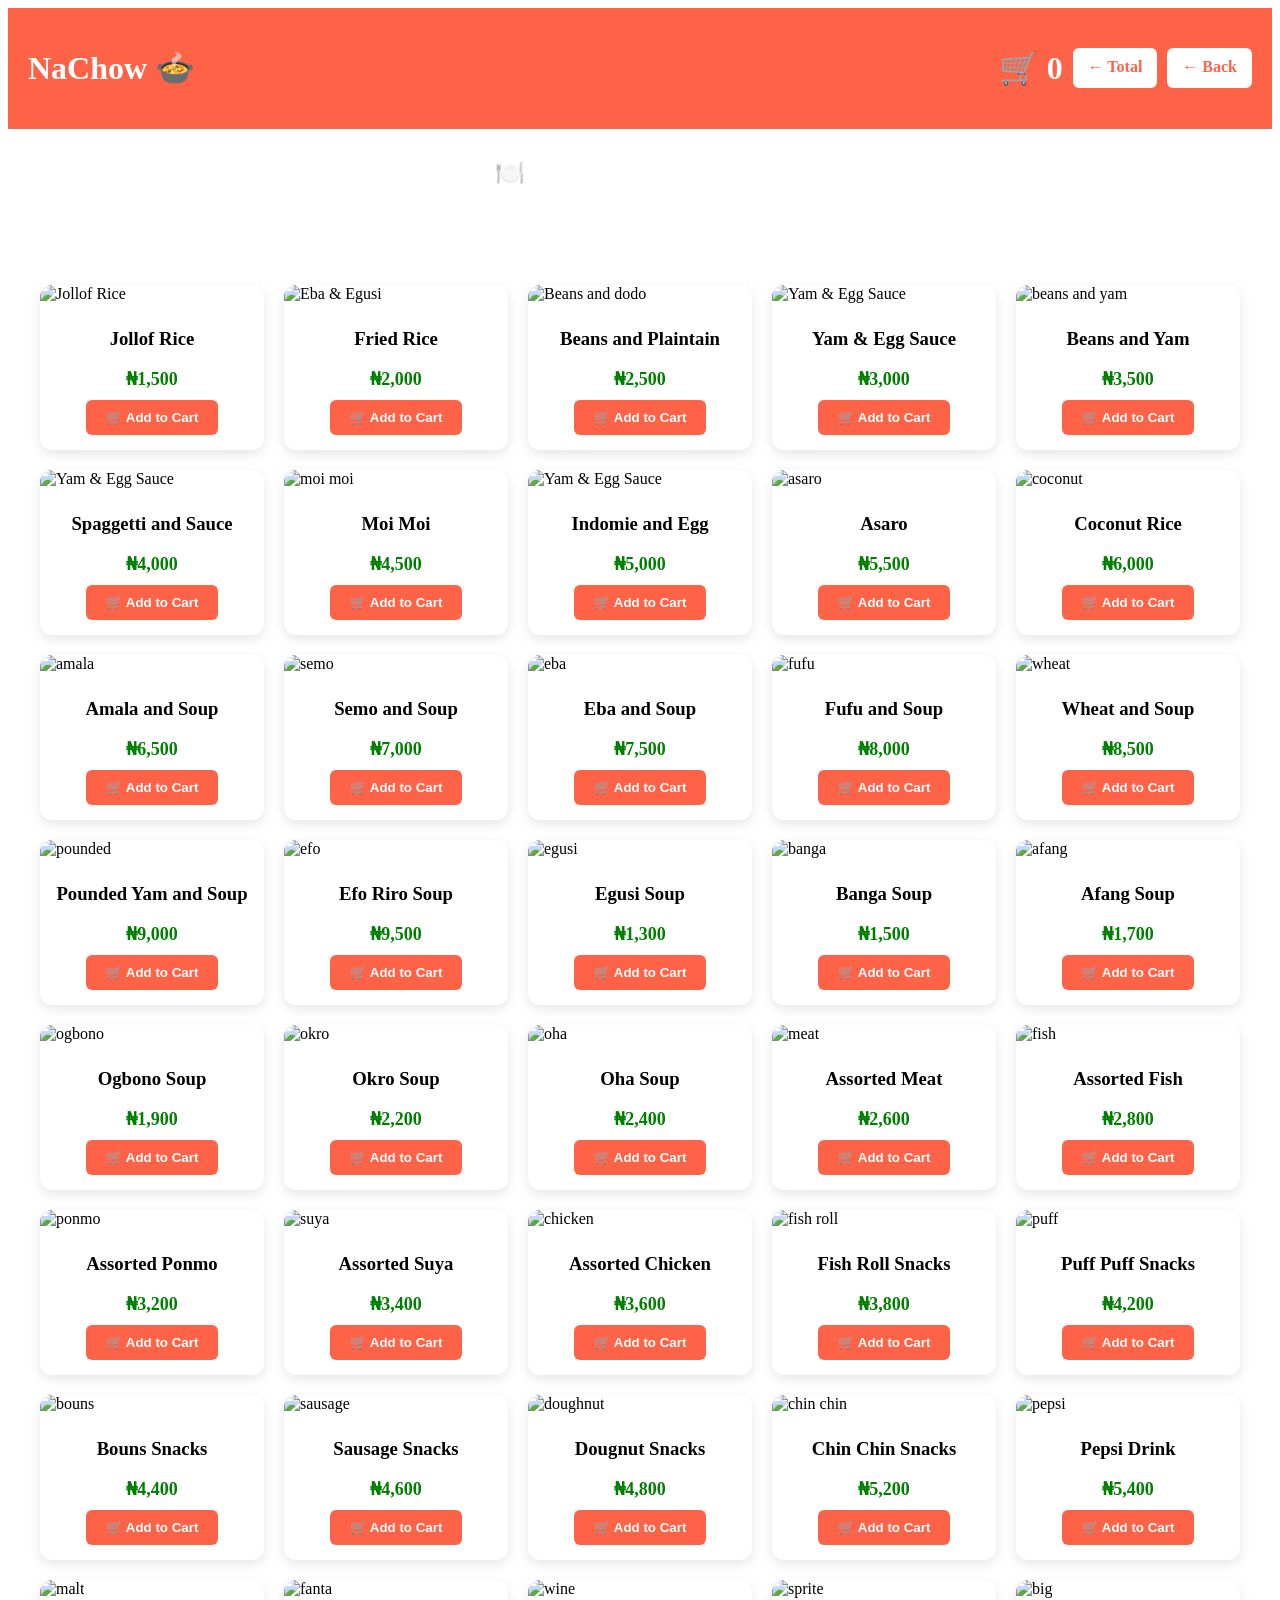
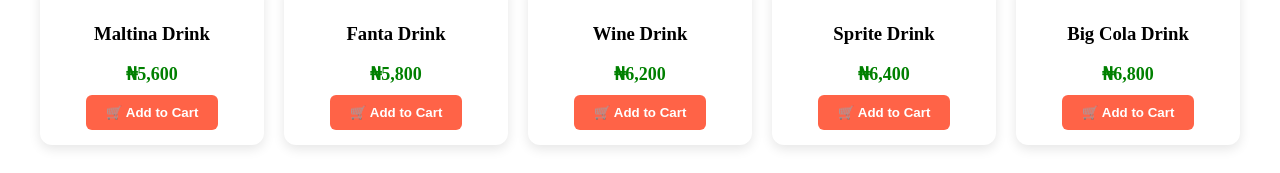
==== NaChow 2.html @ f7e4ea99 "Add files via upload" ====
<!DOCTYPE html>
<html lang="en">
<head>
  <meta charset="UTF-8">
  <title>NaChow 🍲 Food Library</title>
  <link rel="stylesheet" href="NaChow 2.css">
</head>
<body>
  <header class="food-header">
    <h1 class="logo">NaChow 🍲</h1> 
    <div class="header-right">
      <h1 class="logo"><span id="cartBadge">🛒 0</span></h1>
      <a href="NaChow 22.html" class="total">← Total </a>
      <a href="NaChow.html" class="back-btn">← Back</a>
    </div>
  </header>

  <main class="library">
         <video muted autoplay loop id="eating">
      <source src="eating.mp4" type="video/mp4" width="300px">
    </video>
    <h2>🍽️ Explore All Meals</h2>
    <h2>Food Library</h2>

    <div class="food-grid" id="foodGrid">

      <div class="food-card">
        <img src="jollof.jpg" alt="Jollof Rice">
        <div class="food-info">
          <h3>Jollof Rice</h3>
          <p class="price">₦1,500</p>
          <button class="cart-btn">🛒 Add to Cart</button>
        </div>
      </div>

      <div class="food-card">
        <img src="fried.jpg" alt="Eba & Egusi">
        <div class="food-info">
          <h3>Fried Rice</h3>
          <p class="price">₦2,000</p>
          <button class="cart-btn">🛒 Add to Cart</button>
        </div>
      </div>

      <div class="food-card">
        <img src="beans and dodo.jpg" alt="Beans and dodo">
        <div class="food-info">
          <h3>Beans and Plaintain</h3>
          <p class="price">₦2,500</p>
          <button class="cart-btn">🛒 Add to Cart</button>
        </div>
      </div>

      <div class="food-card">
        <img src="yam and egg.jpg" alt="Yam & Egg Sauce">
        <div class="food-info">
          <h3>Yam & Egg Sauce</h3>
          <p class="price">₦3,000</p>
          <button class="cart-btn">🛒 Add to Cart</button>
        </div>
      </div>

            <div class="food-card">
        <img src="beans and yam.jpg" alt="beans and yam">
        <div class="food-info">
          <h3>Beans and Yam</h3>
          <p class="price">₦3,500</p>
          <button class="cart-btn">🛒 Add to Cart</button>
        </div>
      </div>

            <div class="food-card">
        <img src="spaggetti.jpg" alt="Yam & Egg Sauce">
        <div class="food-info">
          <h3>Spaggetti and Sauce</h3>
          <p class="price">₦4,000</p>
          <button class="cart-btn">🛒 Add to Cart</button>
        </div>
      </div>

            <div class="food-card">
        <img src="moi moi.jpg" alt="moi moi">
        <div class="food-info">
          <h3>Moi Moi</h3>
          <p class="price">₦4,500</p>
          <button class="cart-btn">🛒 Add to Cart</button>
        </div>
      </div> 

            <div class="food-card">
        <img src="indomie.jpg" alt="Yam & Egg Sauce">
        <div class="food-info">
          <h3>Indomie and Egg</h3>
          <p class="price">₦5,000</p>
          <button class="cart-btn">🛒 Add to Cart</button>
        </div>
      </div>

            <div class="food-card">
        <img src="asaro" alt="asaro">
        <div class="food-info">
          <h3>Asaro</h3>
          <p class="price">₦5,500</p>
          <button class="cart-btn">🛒 Add to Cart</button>
        </div>
      </div>

            <div class="food-card">
        <img src="coconut.jpg" alt="coconut">
        <div class="food-info">
          <h3>Coconut Rice</h3>
          <p class="price">₦6,000</p>
          <button class="cart-btn">🛒 Add to Cart</button>
        </div>
      </div>
      
                <div class="food-card">
        <img src="amala.jpg" alt="amala">
        <div class="food-info">
          <h3>Amala and Soup</h3>
          <p class="price">₦6,500</p>
          <button class="cart-btn">🛒 Add to Cart</button>
        </div>
      </div>

                      <div class="food-card">
        <img src="semo.jpg" alt="semo">
        <div class="food-info">
          <h3>Semo and Soup</h3>
          <p class="price">₦7,000</p>
          <button class="cart-btn">🛒 Add to Cart</button>
        </div>
      </div>

                      <div class="food-card">
        <img src="eba.jpg" alt="eba">
        <div class="food-info">
          <h3>Eba and Soup</h3>
          <p class="price">₦7,500</p>
          <button class="cart-btn">🛒 Add to Cart</button>
        </div>
      </div>


                      <div class="food-card">
        <img src="fufu.jpg" alt="fufu">
        <div class="food-info">
          <h3>Fufu and Soup</h3>
          <p class="price">₦8,000</p>
          <button class="cart-btn">🛒 Add to Cart</button>
        </div>
      </div>


                      <div class="food-card">
        <img src="wheat.jpg" alt="wheat">
        <div class="food-info">
          <h3>Wheat and Soup</h3>
          <p class="price">₦8,500</p>
          <button class="cart-btn">🛒 Add to Cart</button>
        </div>
      </div>


                      <div class="food-card">
        <img src="pounded yam.jpg" alt="pounded">
        <div class="food-info">
          <h3>Pounded Yam and Soup</h3>
          <p class="price">₦9,000</p>
          <button class="cart-btn">🛒 Add to Cart</button>
        </div>
      </div>


                      <div class="food-card">
        <img src="efo riro.jpg" alt="efo">
        <div class="food-info">
          <h3>Efo Riro Soup</h3>
          <p class="price">₦9,500</p>
          <button class="cart-btn">🛒 Add to Cart</button>
        </div>
      </div>


                      <div class="food-card">
        <img src="egusi.jpg" alt="egusi">
        <div class="food-info">
          <h3>Egusi Soup</h3>
          <p class="price">₦1,300</p>
          <button class="cart-btn">🛒 Add to Cart</button>
        </div>
      </div>


                      <div class="food-card">
        <img src="banga.jpg" alt="banga">
        <div class="food-info">
          <h3>Banga Soup</h3>
          <p class="price">₦1,500</p>
          <button class="cart-btn">🛒 Add to Cart</button>
        </div>
      </div>


                      <div class="food-card">
        <img src="afang.jpg" alt="afang">
        <div class="food-info">
        <h3>Afang Soup</h3>
          <p class="price">₦1,700</p>
          <button class="cart-btn">🛒 Add to Cart</button>
        </div>
      </div>

                            <div class="food-card">
        <img src="ogbono.jpg" alt="ogbono">
        <div class="food-info">
        <h3>Ogbono Soup</h3>
          <p class="price">₦1,900</p>
          <button class="cart-btn">🛒 Add to Cart</button>
        </div>
      </div>

                            <div class="food-card">
        <img src="okro.jpg" alt="okro">
        <div class="food-info">
        <h3>Okro Soup</h3>
          <p class="price">₦2,200</p>
          <button class="cart-btn">🛒 Add to Cart</button>
        </div>
      </div>

                            <div class="food-card">
        <img src="oha.jpg" alt="oha">
        <div class="food-info">
        <h3>Oha Soup</h3>
          <p class="price">₦2,400</p>
          <button class="cart-btn">🛒 Add to Cart</button>
        </div>
      </div>

                            <div class="food-card">
        <img src="meat.jpg" alt="meat">
        <div class="food-info">
        <h3>Assorted Meat</h3>
          <p class="price">₦2,600</p>
          <button class="cart-btn">🛒 Add to Cart</button>
        </div>
      </div>
                            <div class="food-card">
        <img src="fish.jpg" alt="fish">
        <div class="food-info">
        <h3>Assorted Fish</h3>
          <p class="price">₦2,800</p>
          <button class="cart-btn">🛒 Add to Cart</button>
        </div>
      </div>
                            <div class="food-card">
        <img src="ponmo.jpg" alt="ponmo">
        <div class="food-info">
        <h3>Assorted Ponmo</h3>
          <p class="price">₦3,200</p>
          <button class="cart-btn">🛒 Add to Cart</button>
        </div>
      </div>
                            <div class="food-card">
        <img src="suya.jpg" alt="suya">
        <div class="food-info">
        <h3>Assorted Suya</h3>
          <p class="price">₦3,400</p>
          <button class="cart-btn">🛒 Add to Cart</button>
        </div>
      </div>

                            <div class="food-card">
        <img src="chicken.jpg" alt="chicken">
        <div class="food-info">
        <h3>Assorted Chicken</h3>
          <p class="price">₦3,600</p>
          <button class="cart-btn">🛒 Add to Cart</button>
        </div>
      </div>

                            <div class="food-card">
        <img src="fish roll.jpg" alt="fish roll">
        <div class="food-info">
        <h3>Fish Roll Snacks</h3>
          <p class="price">₦3,800</p>
          <button class="cart-btn">🛒 Add to Cart</button>
        </div>
      </div>
                            <div class="food-card">
        <img src="puff.jpg" alt="puff">
        <div class="food-info">
        <h3>Puff Puff Snacks</h3>
          <p class="price">₦4,200</p>
          <button class="cart-btn">🛒 Add to Cart</button>
        </div>
      </div>

                            <div class="food-card">
        <img src="bouns.jpg" alt="bouns">
        <div class="food-info">
        <h3>Bouns Snacks</h3>
          <p class="price">₦4,400</p>
          <button class="cart-btn">🛒 Add to Cart</button>
        </div>
      </div>

                            <div class="food-card">
        <img src="sausage.jpg" alt="sausage">
        <div class="food-info">
        <h3>Sausage Snacks</h3>
          <p class="price">₦4,600</p>
          <button class="cart-btn">🛒 Add to Cart</button>
        </div>
      </div>

                            <div class="food-card">
        <img src="doughnut.jpg" alt="doughnut">
        <div class="food-info">
        <h3>Dougnut Snacks</h3>
          <p class="price">₦4,800</p>
          <button class="cart-btn">🛒 Add to Cart</button>
        </div>
      </div>
                            <div class="food-card">
        <img src="chin chin.jpg" alt="chin chin">
        <div class="food-info">
        <h3>Chin Chin Snacks</h3>
          <p class="price">₦5,200</p>
          <button class="cart-btn">🛒 Add to Cart</button>
        </div>
      </div>

                            <div class="food-card">
        <img src="pepsi.jpg" alt="pepsi">
        <div class="food-info">
        <h3>Pepsi Drink</h3>
          <p class="price">₦5,400</p>
          <button class="cart-btn">🛒 Add to Cart</button>
        </div>
      </div>

                                  <div class="food-card">
        <img src="malt.jpg" alt="malt">
        <div class="food-info">
        <h3>Maltina Drink</h3>
          <p class="price">₦5,600</p>
          <button class="cart-btn">🛒 Add to Cart</button>
        </div>
      </div>
      
                                  <div class="food-card">
        <img src="fanta.jpg" alt="fanta">
        <div class="food-info">
        <h3>Fanta Drink</h3>
          <p class="price">₦5,800</p>
          <button class="cart-btn">🛒 Add to Cart</button>
        </div>
      </div>

                                  <div class="food-card">
        <img src="wine.jpg" alt="wine">
        <div class="food-info">
        <h3>Wine Drink</h3>
          <p class="price">₦6,200</p>
          <button class="cart-btn">🛒 Add to Cart</button>
        </div>
      </div>

                                  <div class="food-card">
        <img src="sprite.jpg" alt="sprite">
        <div class="food-info">
        <h3>Sprite Drink</h3>
          <p class="price">₦6,400</p>
          <button class="cart-btn">🛒 Add to Cart</button>
        </div>
      </div>

                                  <div class="food-card">
        <img src="big.jpg" alt="big">
        <div class="food-info">
        <h3>Big Cola Drink</h3>
          <p class="price">₦6,800</p>
          <button class="cart-btn">🛒 Add to Cart</button>
        </div>
      </div>

    </div>
  </main>
 
  <script src="NaChow 2.js"></script>
</body>
</html>
---- NaChow 2.css ----
body{
   background: url('food.jpg') no-repeat center center/cover;
}
.food-header {
  background: tomato;
  color: white;
  padding: 20px;
  display: flex;
  justify-content: space-between;
  align-items: center;
  flex-wrap: wrap;
}

.header-right {
  display: flex;
  gap: 10px;
  flex-wrap: wrap;
}


#eating{
  position: fixed;
  object-fit: cover;
  width: 100vw;
  height: 100vh;
  z-index: -1;
  top: 0;
  left: 0;
  filter: blur(3px);
}
.back-btn, .total{
  width: 90x;
  height: 20px;
  background: #fff;
  color: tomato;
  text-decoration: none;
  font-weight: bold;
  padding: 10px 15px;
  margin-top:20px;
  border-radius: 6px;
}

.library h2 {
  text-align: center;
  color: white;
  font-family: courier;
  margin-top: 30px;
}

.food-grid {
  display: grid;
  grid-template-columns: repeat(auto-fit, minmax(220px, 1fr));
  gap: 20px;
  padding: 20px;
  max-width: 1200px;
  margin: auto;
}

.food-card {
  background: #fff;
  border-radius: 12px;
  box-shadow: 0 4px 12px rgba(0,0,0,0.1);
  overflow: hidden;
  transition: transform 0.3s ease;
}

.food-card:hover {
  transform: scale(1.05);
}

.food-card img {
  width: 100%;
  height: 170px;
  object-fit: cover;
}

.food-info {
  padding: 15px;
  text-align: center;
}

.food-info h3 {
  margin: 10px 0 5px;
}

.food-info .price {
  color: green;
  font-size: 18px;
  font-weight: bold;
  margin-bottom: 10px;
}

.cart-btn {
  background: tomato;
  color: white;
  border: none;
  padding: 10px 20px;
  font-weight: bold;
  border-radius: 6px;
  cursor: pointer;
  transition: 0.3s;
}

.cart-btn:hover {
  background: darkred;
}

/* ===== MEDIA QUERIES FOR RESPONSIVENESS ===== */
@media screen and (max-width: 768px) {
  .food-header {
    flex-direction: column;
    gap: 10px;
    text-align: center;
  }

  #searchInput {
    width: 100%;
    max-width: 300px;
  }

  .food-grid {
    grid-template-columns: repeat(auto-fit, minmax(180px, 1fr));
  }

  .cart-container {
    padding: 15px;
  }
}

/* Small phones */
@media screen and (max-width: 480px) {
  .logo {
    font-size: 20px;
  }

  .cart-btn {
    padding: 8px 12px;
    font-size: 14px;
  }

  .food-card img {
    height: 140px;
  }

  .food-info h3 {
    font-size: 16px;
  }

  .price {
    font-size: 16px;
  }

  .food-header {
    flex-direction: column;
    align-items: flex-start;
  }

  .back-btn {
    font-size: 14px;
    padding: 8px 10px;
  }

  #searchInput {
    font-size: 14px;
    padding: 8px;
    width: 100%;
  }

  .cart-summary {
    font-size: 18px;
  }
}
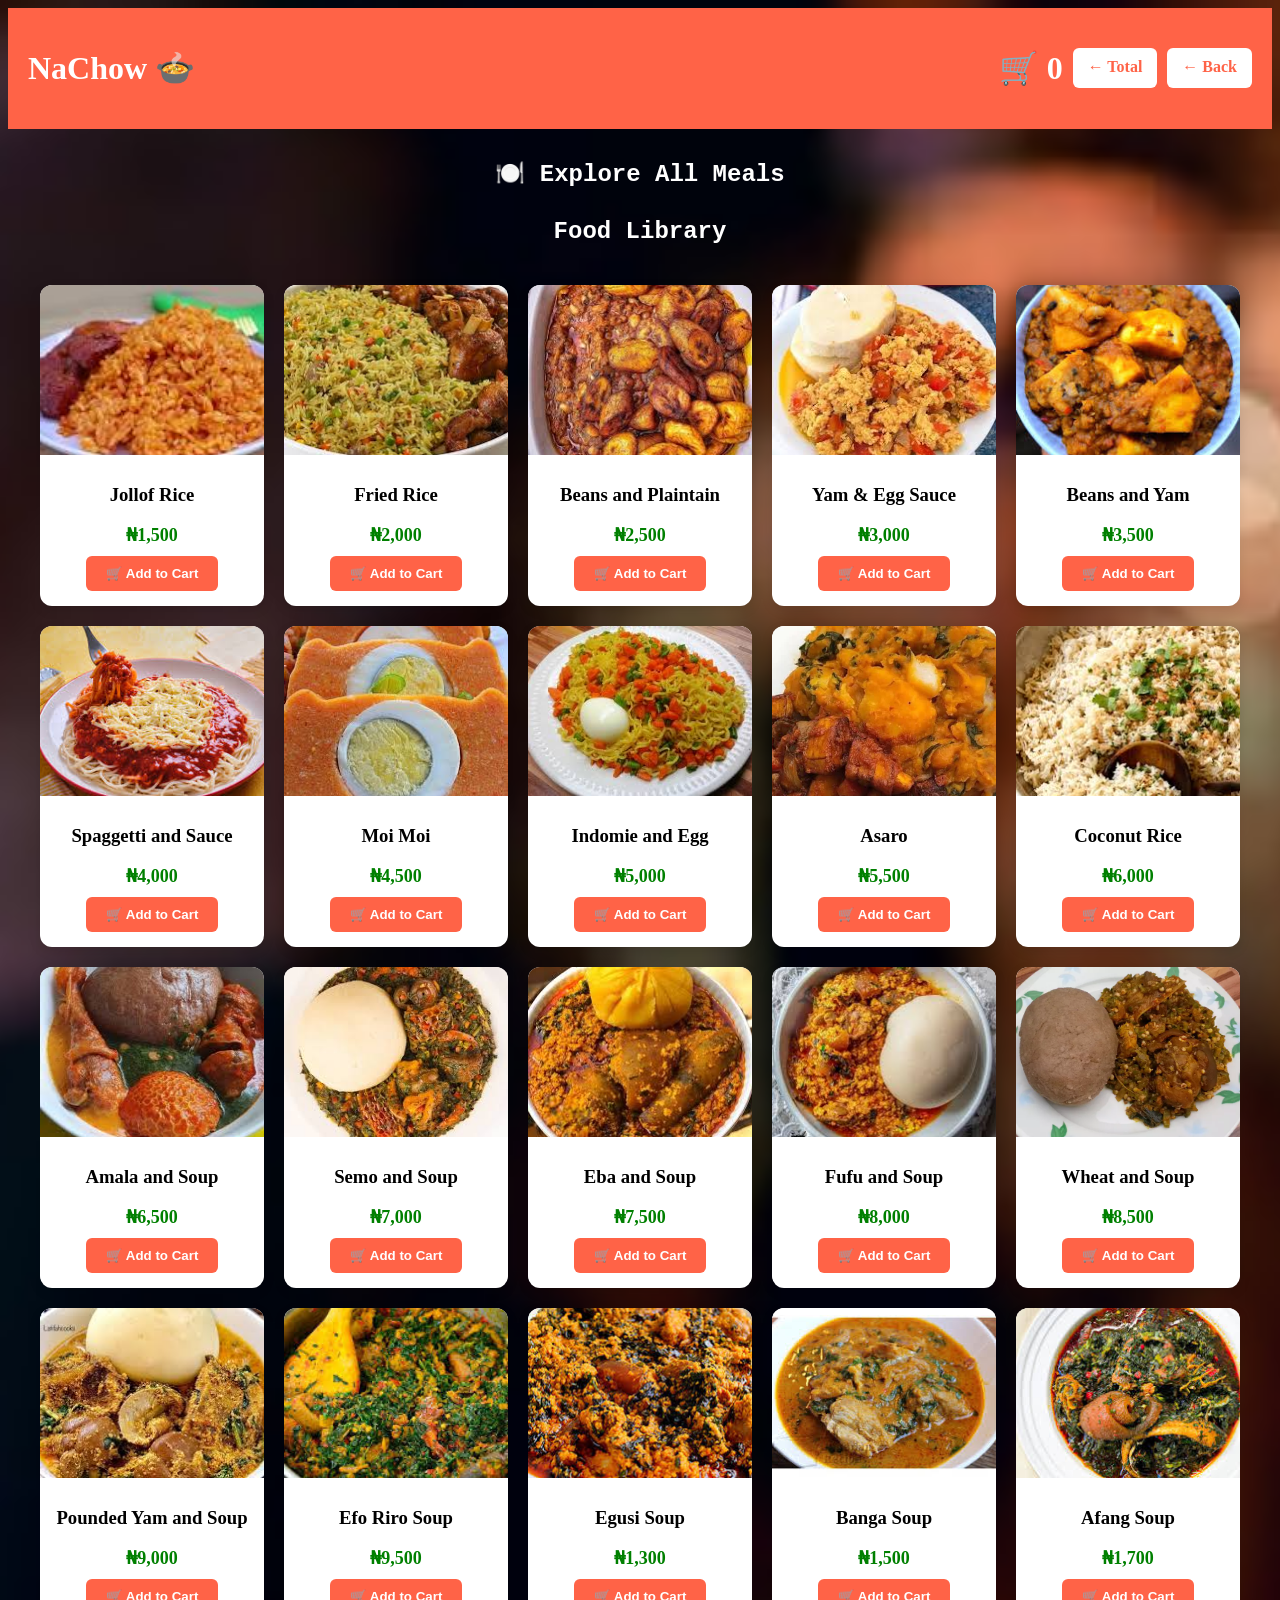
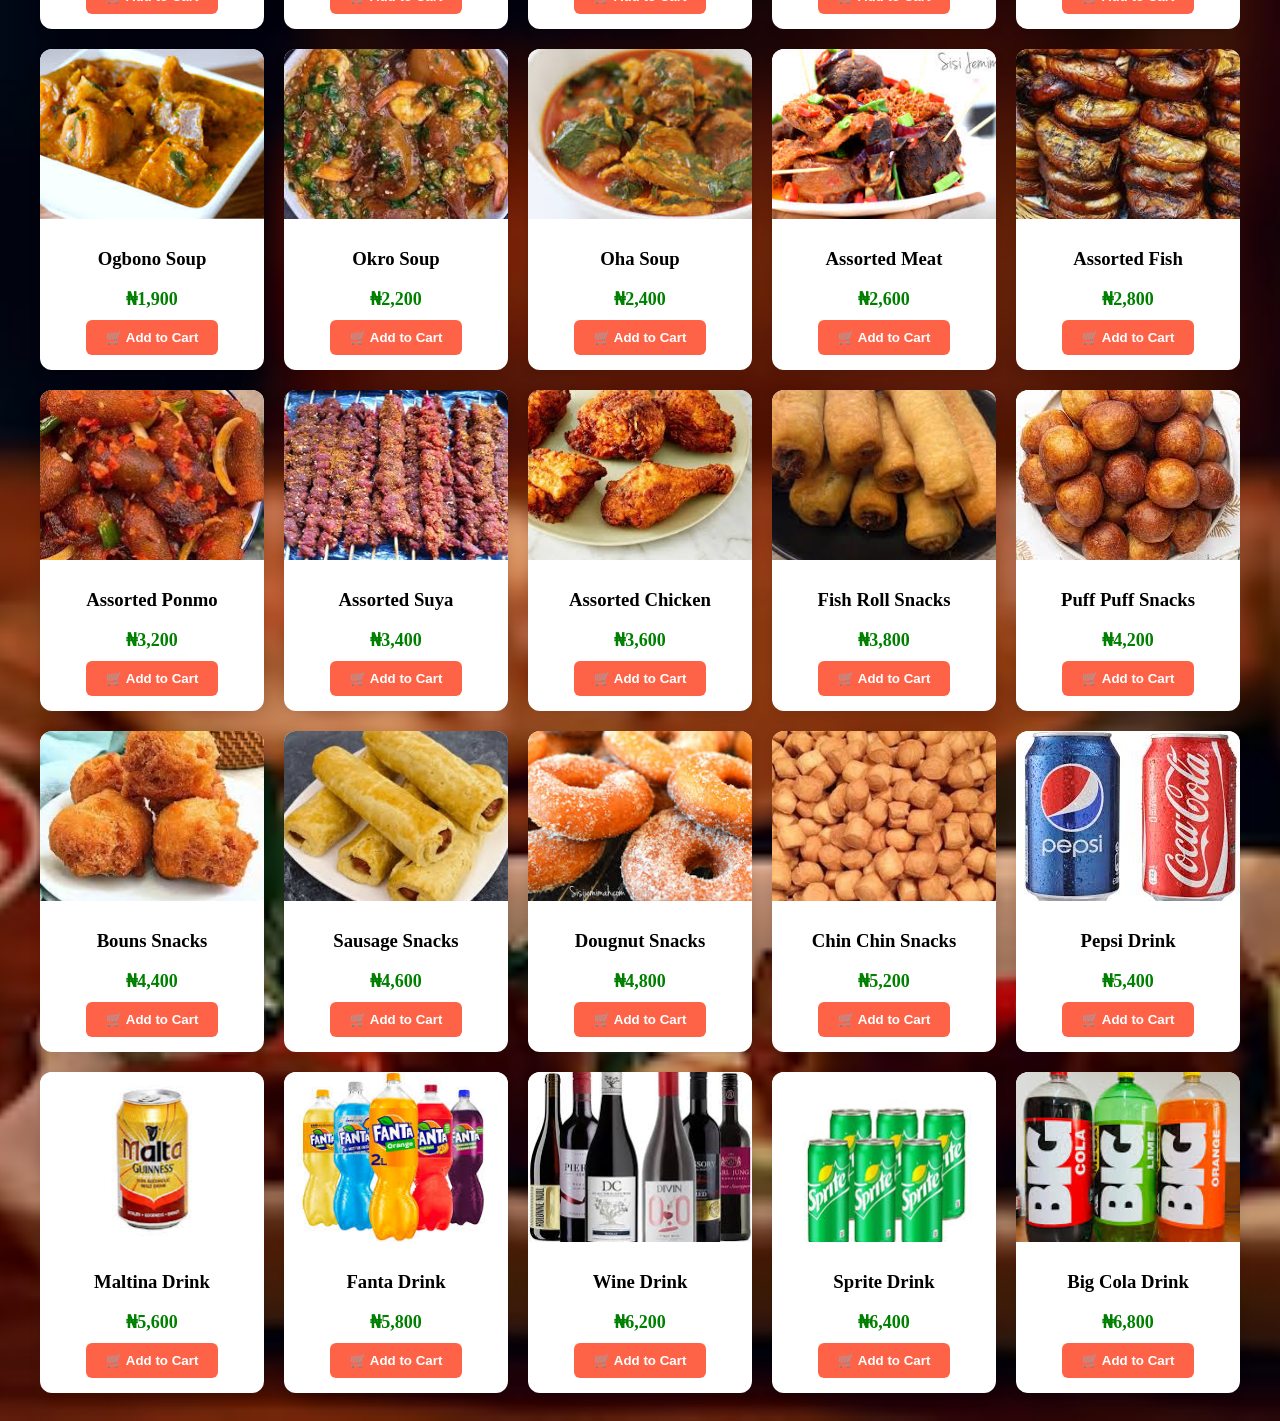
==== commit a7cb0a3a: "Update NaChow 2.html" ====
--- a/NaChow 2.html
+++ b/NaChow 2.html
@@ -97,7 +97,7 @@
       </div>
 
             <div class="food-card">
-        <img src="asaro" alt="asaro">
+        <img src="asaro.webp" alt="asaro">
         <div class="food-info">
           <h3>Asaro</h3>
           <p class="price">₦5,500</p>
